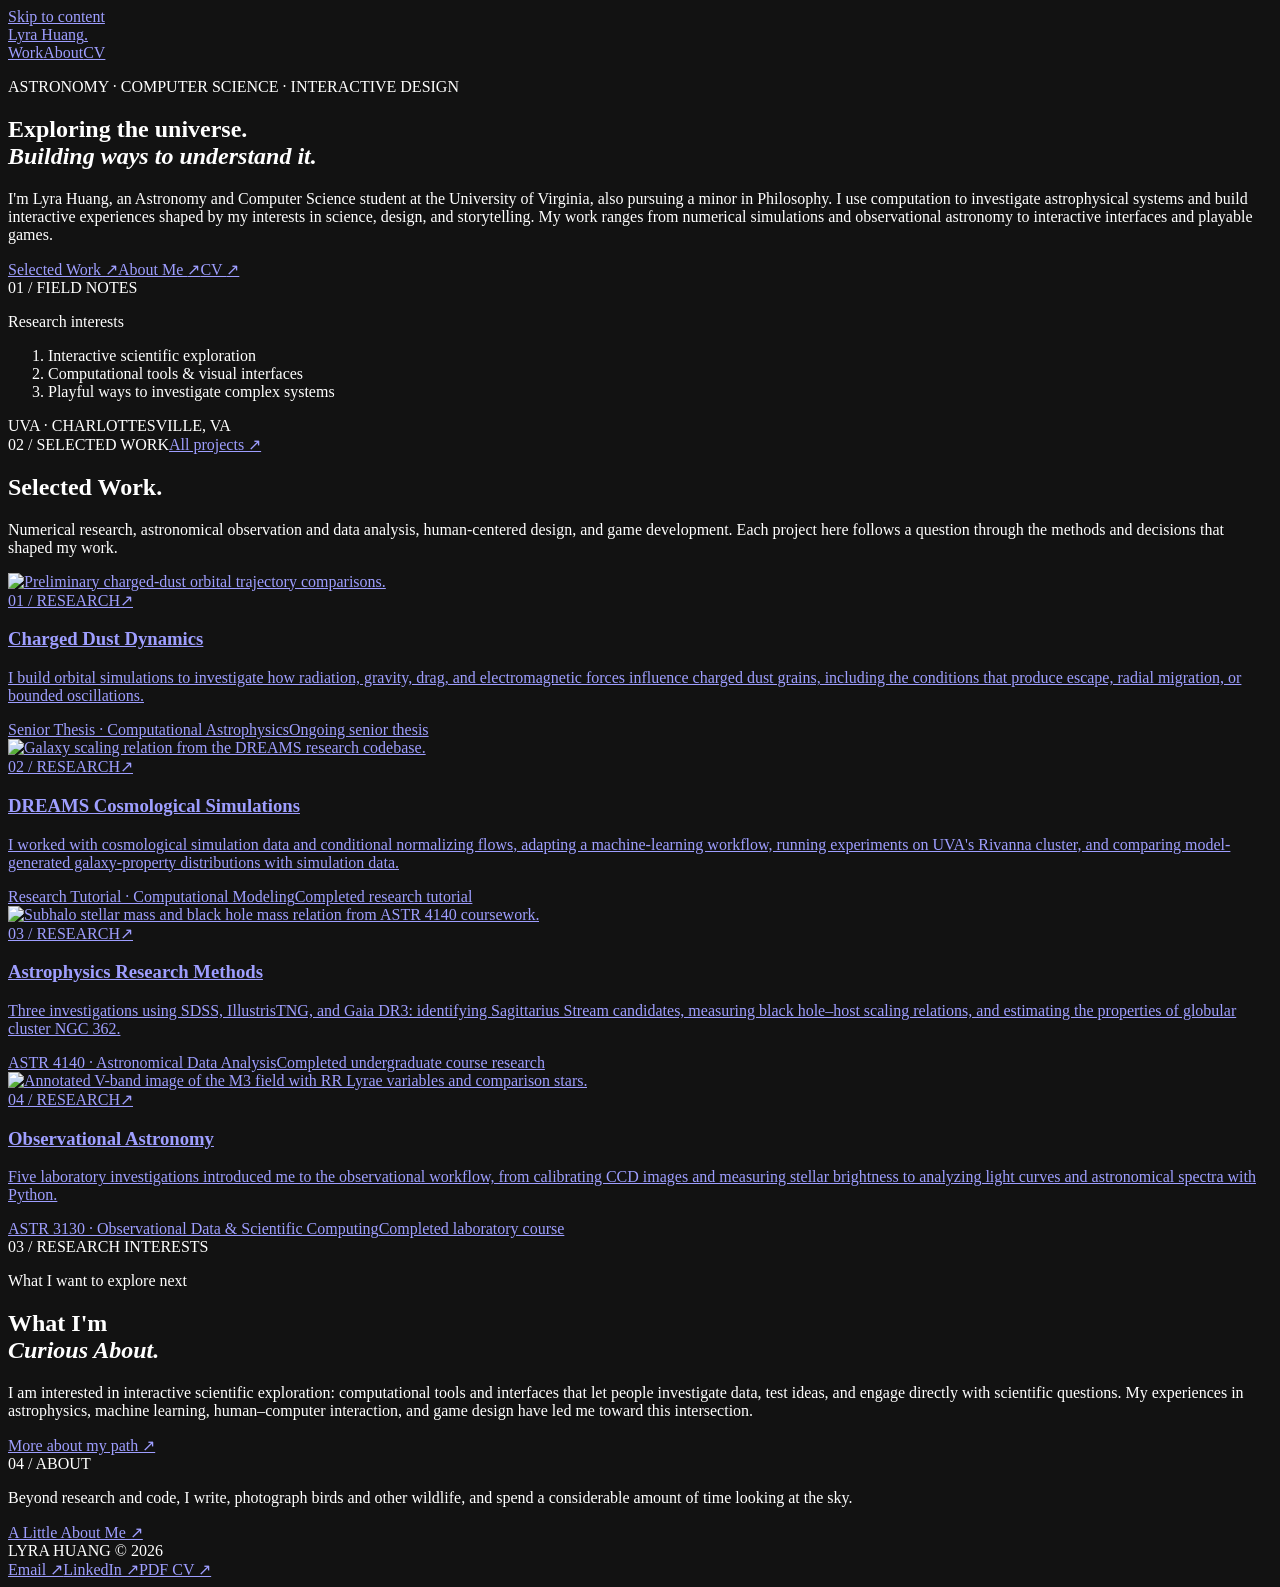
==== docs/index.html @ 94aca4cd "Publish Lyra portfolio" ====
<!doctype html><html lang="en"><head><meta charset="utf-8"><meta name="viewport" content="width=device-width, initial-scale=1"><meta name="color-scheme" content="dark"><title>Home — Lyra Huang</title><meta name="description" content="Lyra Huang is an Astronomy and Computer Science student at the University of Virginia. Explore computational and observational astronomy, HCI, and game development."><meta property="og:title" content="Home — Lyra Huang"><meta property="og:description" content="Lyra Huang is an Astronomy and Computer Science student at the University of Virginia. Explore computational and observational astronomy, HCI, and game development."><link rel="stylesheet" href="/styles.css?v=48c0e7b5271a"></head><body><a class="skip-link" href="#main">Skip to content</a><header class="site-header shell"><a class="brand" href="/" aria-label="Lyra Huang, home">Lyra Huang<span class="brand-dot">.</span></a><nav aria-label="Main navigation"><a href="/work/" class="" >Work</a><a href="/about/" class="" >About</a><a href="/cv/" class="" >CV</a></nav></header><main id="main"><section class="hero shell" aria-labelledby="hero-title"><div class="hero-main"><p class="eyebrow">ASTRONOMY · COMPUTER SCIENCE · INTERACTIVE DESIGN</p><h1 id="hero-title">Exploring the universe.<br><em>Building ways to understand it.</em></h1><p class="hero-intro">I'm Lyra Huang, an Astronomy and Computer Science student at the University of Virginia, also pursuing a minor in Philosophy. I use computation to investigate astrophysical systems and build interactive experiences shaped by my interests in science, design, and storytelling. My work ranges from numerical simulations and observational astronomy to interactive interfaces and playable games.</p><div class="text-actions"><a href="/work/">Selected Work <span>↗</span></a><a href="/about/">About Me <span>↗</span></a><a href="/cv/">CV <span>↗</span></a></div></div><aside class="hero-aside"><span class="small-index">01 / FIELD NOTES</span><div><p>Research interests</p><ol><li>Interactive scientific exploration</li><li>Computational tools & visual interfaces</li><li>Playful ways to investigate complex systems</li></ol></div><span class="aside-foot">UVA · CHARLOTTESVILLE, VA</span></aside></section><section id="selected-work" class="section shell"><div class="section-heading"><span>02 / SELECTED WORK</span><a href="/work/">All projects ↗</a></div><div class="featured-intro"><h2>Selected Work.</h2><p>Numerical research, astronomical observation and data analysis, human-centered design, and game development. Each project here follows a question through the methods and decisions that shaped my work.</p></div><div class="featured-grid"><a class="project-card featured" href="/work/charged-dust/" aria-label="View Charged Dust Dynamics project"><div class="card-image charged-dust"><img src="/assets/charged-dust-orbits.webp" alt="Preliminary charged-dust orbital trajectory comparisons." loading="lazy"></div><div class="card-info"><div class="card-top"><span>01 / RESEARCH</span><span class="card-arrow" aria-hidden="true">↗</span></div><h3>Charged Dust Dynamics</h3><p>I build orbital simulations to investigate how radiation, gravity, drag, and electromagnetic forces influence charged dust grains, including the conditions that produce escape, radial migration, or bounded oscillations.</p><div class="card-bottom"><span>Senior Thesis · Computational Astrophysics</span><span>Ongoing senior thesis</span></div></div></a><a class="project-card featured" href="/work/dreams/" aria-label="View DREAMS Cosmological Simulations project"><div class="card-image dreams"><img src="/assets/dreams-scaling.webp" alt="Galaxy scaling relation from the DREAMS research codebase." loading="lazy"></div><div class="card-info"><div class="card-top"><span>02 / RESEARCH</span><span class="card-arrow" aria-hidden="true">↗</span></div><h3>DREAMS Cosmological Simulations</h3><p>I worked with cosmological simulation data and conditional normalizing flows, adapting a machine-learning workflow, running experiments on UVA&#x27;s Rivanna cluster, and comparing model-generated galaxy-property distributions with simulation data.</p><div class="card-bottom"><span>Research Tutorial · Computational Modeling</span><span>Completed research tutorial</span></div></div></a><a class="project-card featured" href="/work/astr-4140/" aria-label="View Astrophysics Research Methods project"><div class="card-image astr-4140"><img src="/assets/astr4140-blackhole.webp" alt="Subhalo stellar mass and black hole mass relation from ASTR 4140 coursework." loading="lazy"></div><div class="card-info"><div class="card-top"><span>03 / RESEARCH</span><span class="card-arrow" aria-hidden="true">↗</span></div><h3>Astrophysics Research Methods</h3><p>Three investigations using SDSS, IllustrisTNG, and Gaia DR3: identifying Sagittarius Stream candidates, measuring black hole–host scaling relations, and estimating the properties of globular cluster NGC 362.</p><div class="card-bottom"><span>ASTR 4140 · Astronomical Data Analysis</span><span>Completed undergraduate course research</span></div></div></a><a class="project-card featured" href="/work/astr-3130/" aria-label="View Observational Astronomy project"><div class="card-image astr-3130"><img src="/assets/astr3130/lab4_m3_rrlyrae_field.png" alt="Annotated V-band image of the M3 field with RR Lyrae variables and comparison stars." loading="lazy"></div><div class="card-info"><div class="card-top"><span>04 / RESEARCH</span><span class="card-arrow" aria-hidden="true">↗</span></div><h3>Observational Astronomy</h3><p>Five laboratory investigations introduced me to the observational workflow, from calibrating CCD images and measuring stellar brightness to analyzing light curves and astronomical spectra with Python.</p><div class="card-bottom"><span>ASTR 3130 · Observational Data &amp; Scientific Computing</span><span>Completed laboratory course</span></div></div></a></div></section><section id="interests" class="section interest-section shell"><div class="interest-label"><span>03 / RESEARCH INTERESTS</span><p>What I want to explore next</p></div><div class="interest-copy"><h2>What I'm<br><em>Curious About.</em></h2><p>I am interested in interactive scientific exploration: computational tools and interfaces that let people investigate data, test ideas, and engage directly with scientific questions. My experiences in astrophysics, machine learning, human–computer interaction, and game design have led me toward this intersection.</p><a class="inline-link" href="/about/">More about my path ↗</a></div></section><section id="about-preview" class="about-preview shell"><span>04 / ABOUT</span><p>Beyond research and code, I write, photograph birds and other wildlife, and spend a considerable amount of time looking at the sky.</p><a class="inline-link" href="/about/">A Little About Me ↗</a></section></main><footer class="site-footer shell"><div class="footer-label">LYRA HUANG <span>© 2026</span></div><div class="footer-links"><a href="/contact/">Email ↗</a><a href="https://www.linkedin.com/in/jinghan-huang-945a77340/" target="_blank" rel="noopener noreferrer">LinkedIn ↗</a><a href="/assets/Lyra_Huang_CV.pdf" target="_blank" rel="noopener noreferrer">PDF CV ↗</a></div></footer><script src="/main.js?v=d275ad4f689b" defer></script></body></html>
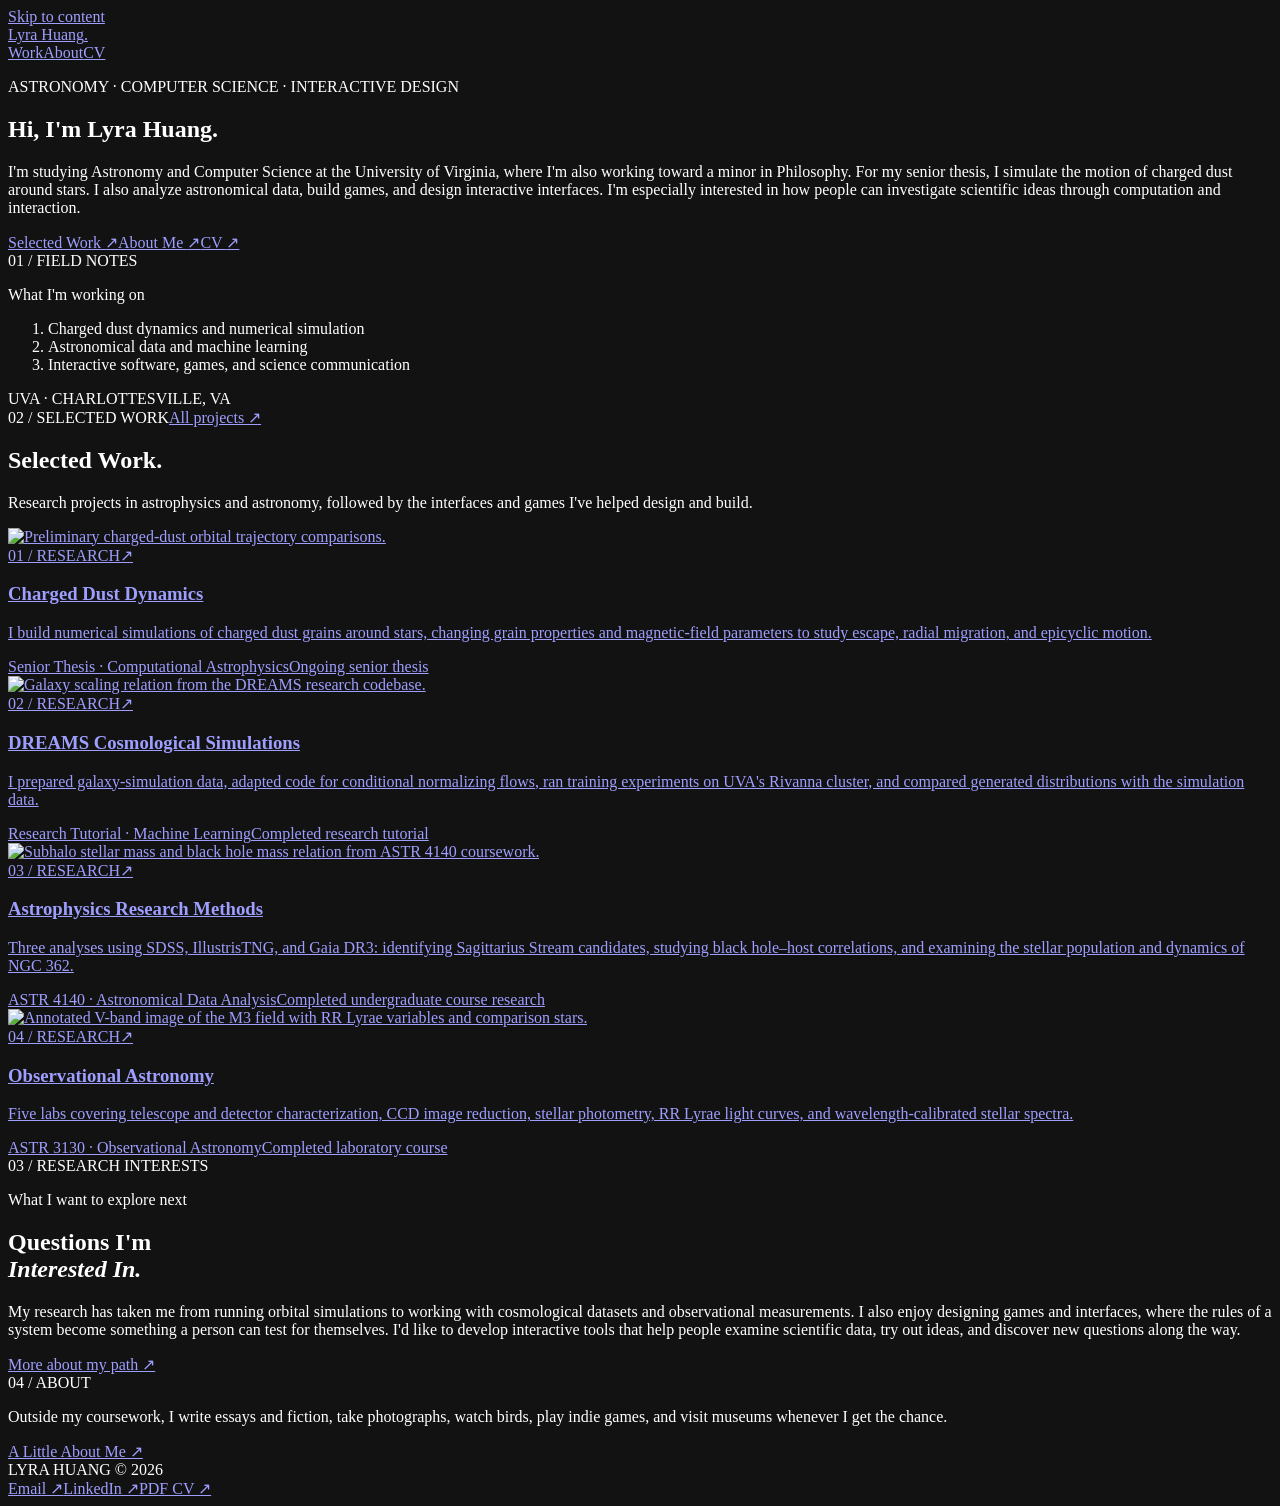
==== commit 1a7e1fb8: "Publish portfolio from private source" ====
--- a/docs/index.html
+++ b/docs/index.html
@@ -1 +1 @@
-<!doctype html><html lang="en"><head><meta charset="utf-8"><meta name="viewport" content="width=device-width, initial-scale=1"><meta name="color-scheme" content="dark"><title>Home — Lyra Huang</title><meta name="description" content="Lyra Huang is an Astronomy and Computer Science student at the University of Virginia. Explore computational and observational astronomy, HCI, and game development."><meta property="og:title" content="Home — Lyra Huang"><meta property="og:description" content="Lyra Huang is an Astronomy and Computer Science student at the University of Virginia. Explore computational and observational astronomy, HCI, and game development."><link rel="stylesheet" href="/styles.css?v=48c0e7b5271a"></head><body><a class="skip-link" href="#main">Skip to content</a><header class="site-header shell"><a class="brand" href="/" aria-label="Lyra Huang, home">Lyra Huang<span class="brand-dot">.</span></a><nav aria-label="Main navigation"><a href="/work/" class="" >Work</a><a href="/about/" class="" >About</a><a href="/cv/" class="" >CV</a></nav></header><main id="main"><section class="hero shell" aria-labelledby="hero-title"><div class="hero-main"><p class="eyebrow">ASTRONOMY · COMPUTER SCIENCE · INTERACTIVE DESIGN</p><h1 id="hero-title">Exploring the universe.<br><em>Building ways to understand it.</em></h1><p class="hero-intro">I'm Lyra Huang, an Astronomy and Computer Science student at the University of Virginia, also pursuing a minor in Philosophy. I use computation to investigate astrophysical systems and build interactive experiences shaped by my interests in science, design, and storytelling. My work ranges from numerical simulations and observational astronomy to interactive interfaces and playable games.</p><div class="text-actions"><a href="/work/">Selected Work <span>↗</span></a><a href="/about/">About Me <span>↗</span></a><a href="/cv/">CV <span>↗</span></a></div></div><aside class="hero-aside"><span class="small-index">01 / FIELD NOTES</span><div><p>Research interests</p><ol><li>Interactive scientific exploration</li><li>Computational tools & visual interfaces</li><li>Playful ways to investigate complex systems</li></ol></div><span class="aside-foot">UVA · CHARLOTTESVILLE, VA</span></aside></section><section id="selected-work" class="section shell"><div class="section-heading"><span>02 / SELECTED WORK</span><a href="/work/">All projects ↗</a></div><div class="featured-intro"><h2>Selected Work.</h2><p>Numerical research, astronomical observation and data analysis, human-centered design, and game development. Each project here follows a question through the methods and decisions that shaped my work.</p></div><div class="featured-grid"><a class="project-card featured" href="/work/charged-dust/" aria-label="View Charged Dust Dynamics project"><div class="card-image charged-dust"><img src="/assets/charged-dust-orbits.webp" alt="Preliminary charged-dust orbital trajectory comparisons." loading="lazy"></div><div class="card-info"><div class="card-top"><span>01 / RESEARCH</span><span class="card-arrow" aria-hidden="true">↗</span></div><h3>Charged Dust Dynamics</h3><p>I build orbital simulations to investigate how radiation, gravity, drag, and electromagnetic forces influence charged dust grains, including the conditions that produce escape, radial migration, or bounded oscillations.</p><div class="card-bottom"><span>Senior Thesis · Computational Astrophysics</span><span>Ongoing senior thesis</span></div></div></a><a class="project-card featured" href="/work/dreams/" aria-label="View DREAMS Cosmological Simulations project"><div class="card-image dreams"><img src="/assets/dreams-scaling.webp" alt="Galaxy scaling relation from the DREAMS research codebase." loading="lazy"></div><div class="card-info"><div class="card-top"><span>02 / RESEARCH</span><span class="card-arrow" aria-hidden="true">↗</span></div><h3>DREAMS Cosmological Simulations</h3><p>I worked with cosmological simulation data and conditional normalizing flows, adapting a machine-learning workflow, running experiments on UVA&#x27;s Rivanna cluster, and comparing model-generated galaxy-property distributions with simulation data.</p><div class="card-bottom"><span>Research Tutorial · Computational Modeling</span><span>Completed research tutorial</span></div></div></a><a class="project-card featured" href="/work/astr-4140/" aria-label="View Astrophysics Research Methods project"><div class="card-image astr-4140"><img src="/assets/astr4140-blackhole.webp" alt="Subhalo stellar mass and black hole mass relation from ASTR 4140 coursework." loading="lazy"></div><div class="card-info"><div class="card-top"><span>03 / RESEARCH</span><span class="card-arrow" aria-hidden="true">↗</span></div><h3>Astrophysics Research Methods</h3><p>Three investigations using SDSS, IllustrisTNG, and Gaia DR3: identifying Sagittarius Stream candidates, measuring black hole–host scaling relations, and estimating the properties of globular cluster NGC 362.</p><div class="card-bottom"><span>ASTR 4140 · Astronomical Data Analysis</span><span>Completed undergraduate course research</span></div></div></a><a class="project-card featured" href="/work/astr-3130/" aria-label="View Observational Astronomy project"><div class="card-image astr-3130"><img src="/assets/astr3130/lab4_m3_rrlyrae_field.png" alt="Annotated V-band image of the M3 field with RR Lyrae variables and comparison stars." loading="lazy"></div><div class="card-info"><div class="card-top"><span>04 / RESEARCH</span><span class="card-arrow" aria-hidden="true">↗</span></div><h3>Observational Astronomy</h3><p>Five laboratory investigations introduced me to the observational workflow, from calibrating CCD images and measuring stellar brightness to analyzing light curves and astronomical spectra with Python.</p><div class="card-bottom"><span>ASTR 3130 · Observational Data &amp; Scientific Computing</span><span>Completed laboratory course</span></div></div></a></div></section><section id="interests" class="section interest-section shell"><div class="interest-label"><span>03 / RESEARCH INTERESTS</span><p>What I want to explore next</p></div><div class="interest-copy"><h2>What I'm<br><em>Curious About.</em></h2><p>I am interested in interactive scientific exploration: computational tools and interfaces that let people investigate data, test ideas, and engage directly with scientific questions. My experiences in astrophysics, machine learning, human–computer interaction, and game design have led me toward this intersection.</p><a class="inline-link" href="/about/">More about my path ↗</a></div></section><section id="about-preview" class="about-preview shell"><span>04 / ABOUT</span><p>Beyond research and code, I write, photograph birds and other wildlife, and spend a considerable amount of time looking at the sky.</p><a class="inline-link" href="/about/">A Little About Me ↗</a></section></main><footer class="site-footer shell"><div class="footer-label">LYRA HUANG <span>© 2026</span></div><div class="footer-links"><a href="/contact/">Email ↗</a><a href="https://www.linkedin.com/in/jinghan-huang-945a77340/" target="_blank" rel="noopener noreferrer">LinkedIn ↗</a><a href="/assets/Lyra_Huang_CV.pdf" target="_blank" rel="noopener noreferrer">PDF CV ↗</a></div></footer><script src="/main.js?v=d275ad4f689b" defer></script></body></html>+<!doctype html><html lang="en"><head><meta charset="utf-8"><meta name="viewport" content="width=device-width, initial-scale=1"><meta name="color-scheme" content="dark"><meta name="theme-color" content="#152026"><title>Home — Lyra Huang</title><meta name="description" content="Lyra Huang studies Astronomy and Computer Science at UVA. Research in computational and observational astronomy, plus HCI, games, photography, and writing."><meta property="og:title" content="Home — Lyra Huang"><meta property="og:description" content="Lyra Huang studies Astronomy and Computer Science at UVA. Research in computational and observational astronomy, plus HCI, games, photography, and writing."><link rel="stylesheet" href="/styles.css?v=6b3e65a85a9e"></head><body><a class="skip-link" href="#main">Skip to content</a><header class="site-header shell"><a class="brand" href="/" aria-label="Lyra Huang, home">Lyra Huang<span class="brand-dot">.</span></a><nav aria-label="Main navigation"><a href="/work/" class="" >Work</a><a href="/about/" class="" >About</a><a href="/cv/" class="" >CV</a></nav></header><main id="main"><section class="hero shell" aria-labelledby="hero-title"><div class="hero-main"><p class="eyebrow">ASTRONOMY · COMPUTER SCIENCE · INTERACTIVE DESIGN</p><h1 id="hero-title">Hi, I'm Lyra Huang.</h1><p class="hero-intro">I'm studying Astronomy and Computer Science at the University of Virginia, where I'm also working toward a minor in Philosophy. For my senior thesis, I simulate the motion of charged dust around stars. I also analyze astronomical data, build games, and design interactive interfaces. I'm especially interested in how people can investigate scientific ideas through computation and interaction.</p><div class="text-actions"><a href="/work/">Selected Work <span>↗</span></a><a href="/about/">About Me <span>↗</span></a><a href="/cv/">CV <span>↗</span></a></div></div><aside class="hero-aside"><span class="small-index">01 / FIELD NOTES</span><div><p>What I'm working on</p><ol><li>Charged dust dynamics and numerical simulation</li><li>Astronomical data and machine learning</li><li>Interactive software, games, and science communication</li></ol></div><span class="aside-foot">UVA · CHARLOTTESVILLE, VA</span></aside></section><section id="selected-work" class="section shell"><div class="section-heading"><span>02 / SELECTED WORK</span><a href="/work/">All projects ↗</a></div><div class="featured-intro"><h2>Selected Work.</h2><p>Research projects in astrophysics and astronomy, followed by the interfaces and games I've helped design and build.</p></div><div class="featured-grid"><a class="project-card featured" href="/work/charged-dust/" aria-label="View Charged Dust Dynamics project"><div class="card-image charged-dust"><img src="/assets/charged-dust-orbits.webp" alt="Preliminary charged-dust orbital trajectory comparisons." loading="lazy"></div><div class="card-info"><div class="card-top"><span>01 / RESEARCH</span><span class="card-arrow" aria-hidden="true">↗</span></div><h3>Charged Dust Dynamics</h3><p>I build numerical simulations of charged dust grains around stars, changing grain properties and magnetic-field parameters to study escape, radial migration, and epicyclic motion.</p><div class="card-bottom"><span>Senior Thesis · Computational Astrophysics</span><span>Ongoing senior thesis</span></div></div></a><a class="project-card featured" href="/work/dreams/" aria-label="View DREAMS Cosmological Simulations project"><div class="card-image dreams"><img src="/assets/dreams-scaling.webp" alt="Galaxy scaling relation from the DREAMS research codebase." loading="lazy"></div><div class="card-info"><div class="card-top"><span>02 / RESEARCH</span><span class="card-arrow" aria-hidden="true">↗</span></div><h3>DREAMS Cosmological Simulations</h3><p>I prepared galaxy-simulation data, adapted code for conditional normalizing flows, ran training experiments on UVA&#x27;s Rivanna cluster, and compared generated distributions with the simulation data.</p><div class="card-bottom"><span>Research Tutorial · Machine Learning</span><span>Completed research tutorial</span></div></div></a><a class="project-card featured" href="/work/astr-4140/" aria-label="View Astrophysics Research Methods project"><div class="card-image astr-4140"><img src="/assets/astr4140-blackhole.webp" alt="Subhalo stellar mass and black hole mass relation from ASTR 4140 coursework." loading="lazy"></div><div class="card-info"><div class="card-top"><span>03 / RESEARCH</span><span class="card-arrow" aria-hidden="true">↗</span></div><h3>Astrophysics Research Methods</h3><p>Three analyses using SDSS, IllustrisTNG, and Gaia DR3: identifying Sagittarius Stream candidates, studying black hole–host correlations, and examining the stellar population and dynamics of NGC 362.</p><div class="card-bottom"><span>ASTR 4140 · Astronomical Data Analysis</span><span>Completed undergraduate course research</span></div></div></a><a class="project-card featured" href="/work/astr-3130/" aria-label="View Observational Astronomy project"><div class="card-image astr-3130"><img src="/assets/astr3130/lab4_m3_rrlyrae_field.png" alt="Annotated V-band image of the M3 field with RR Lyrae variables and comparison stars." loading="lazy"></div><div class="card-info"><div class="card-top"><span>04 / RESEARCH</span><span class="card-arrow" aria-hidden="true">↗</span></div><h3>Observational Astronomy</h3><p>Five labs covering telescope and detector characterization, CCD image reduction, stellar photometry, RR Lyrae light curves, and wavelength-calibrated stellar spectra.</p><div class="card-bottom"><span>ASTR 3130 · Observational Astronomy</span><span>Completed laboratory course</span></div></div></a></div></section><section id="interests" class="section interest-section shell"><div class="interest-label"><span>03 / RESEARCH INTERESTS</span><p>What I want to explore next</p></div><div class="interest-copy"><h2>Questions I'm<br><em>Interested In.</em></h2><p>My research has taken me from running orbital simulations to working with cosmological datasets and observational measurements. I also enjoy designing games and interfaces, where the rules of a system become something a person can test for themselves. I'd like to develop interactive tools that help people examine scientific data, try out ideas, and discover new questions along the way.</p><a class="inline-link" href="/about/">More about my path ↗</a></div></section><section id="about-preview" class="about-preview shell"><span>04 / ABOUT</span><p>Outside my coursework, I write essays and fiction, take photographs, watch birds, play indie games, and visit museums whenever I get the chance.</p><a class="inline-link" href="/about/">A Little About Me ↗</a></section></main><footer class="site-footer shell"><div class="footer-label">LYRA HUANG <span>© 2026</span></div><div class="footer-links"><a href="/contact/">Email ↗</a><a href="https://www.linkedin.com/in/jinghan-huang-945a77340/" target="_blank" rel="noopener noreferrer">LinkedIn ↗</a><a href="/assets/Lyra_Huang_CV.pdf" target="_blank" rel="noopener noreferrer">PDF CV ↗</a></div></footer><script src="/main.js?v=d275ad4f689b" defer></script></body></html>
